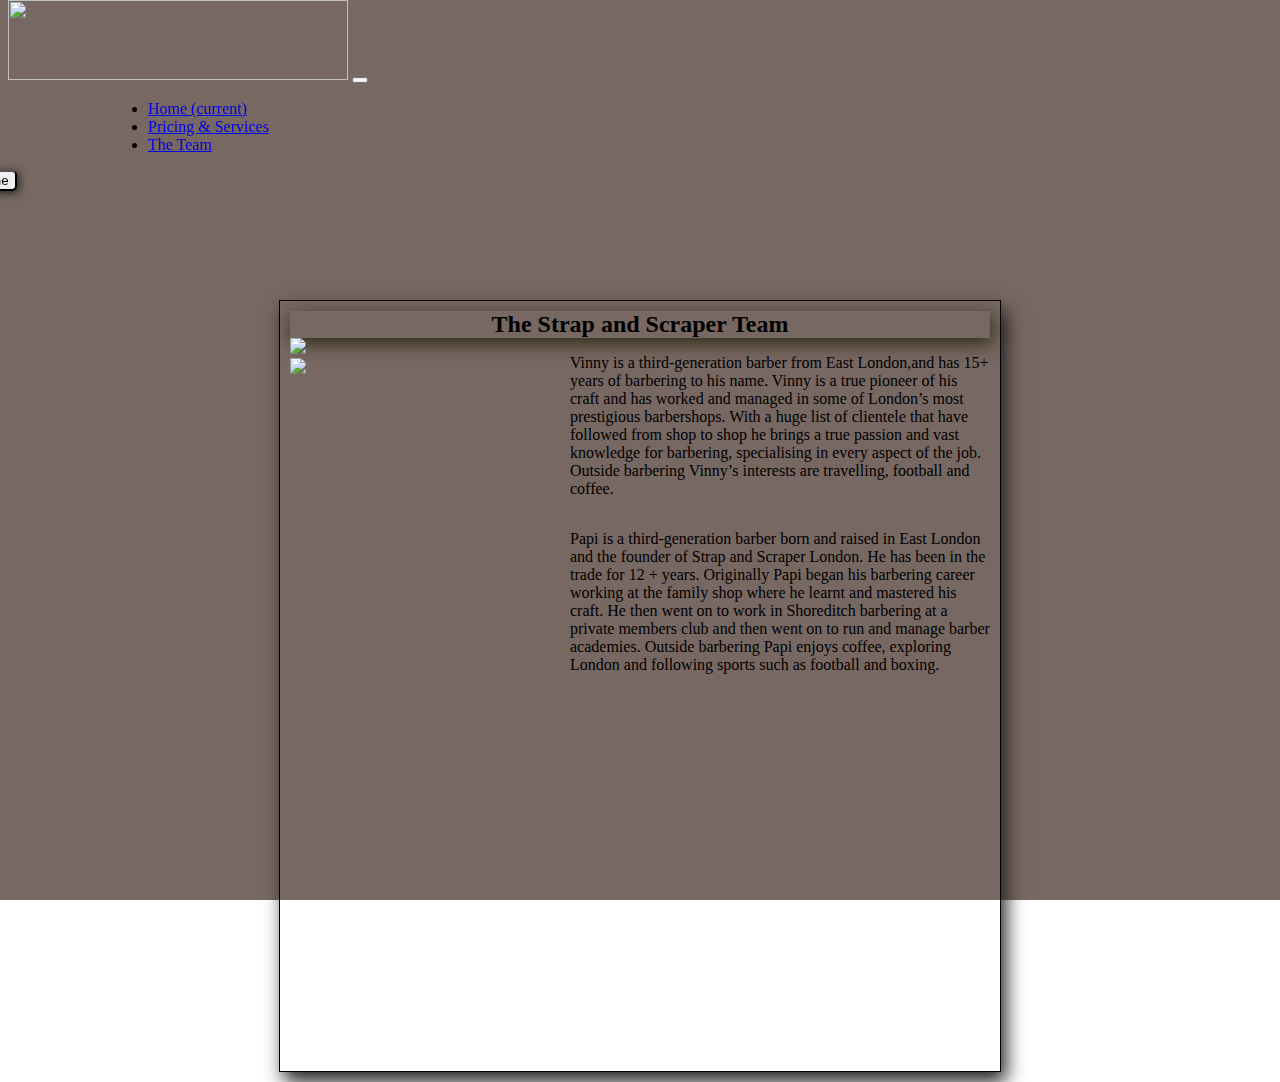
==== barbers.html @ 8c0245b8 "update" ====
<!DOCTYPE html>
<html lang="en">
  <head>
    <meta charset="UTF-8" />
    <meta name="viewport" content="width=device-width, initial-scale=1.0" />
    <meta http-equiv="X-UA-Compatible" content="ie=edge" />
    <link rel="stylesheet" href="css/bootstrap.min.css" />
    <link rel="stylesheet" href="css/style.css" />
    <title>Strap and Scraper London</title>
  </head>
  <body>
    <nav class="navbar navbar-expand-lg navbar-light bg-light">
      <img src="img\logo.jpg" width="340" height="80" id="s&s-logo" />
      <button
        class="navbar-toggler"
        type="button"
        data-toggle="collapse"
        data-target="#navbarColor03"
        aria-controls="navbarColor03"
        aria-expanded="false"
        aria-label="Toggle navigation"
      >
        <span class="navbar-toggler-icon"></span>
      </button>

      <div class="collapse navbar-collapse" id="navbarColor02">
        <ul class="navbar-nav mr-auto">
          <li class="nav-item active">
            <a class="nav-link" href="index.html"
              >Home <span class="sr-only">(current)</span></a
            >
          </li>
          <!-- <li class="nav-item">
                      <a class="nav-link" href="#">Features</a>
                    </li> -->
          <li class="nav-item">
            <a class="nav-link" href="pricing.html" id="price"
              >Pricing & Services</a
            >
          </li>
          <li class="nav-item">
            <a class="nav-link" href="barbers.html">The Team</a>
          </li>
        </ul>
        <!-- <form class="form-inline my-2 my-lg-0">
                    <input
                      class="form-control mr-sm-2"
                      type="text"
                      placeholder="Search"
                    /></form> -->
        <button class="btn btn-warning" type="submit">
          Book Online
        </button>
      </div>
    </nav>

    <div class="card border-secondary mb-3" id="barber-card">
      <div class="card-header">The Strap and Scraper Team</div>
      <div class="card-body">
        <div class="vinny-section">
          <div class="image-section">
            <img class="barber-image" src="img/vinny.jpg" />
          </div>
          <div class="barber-description">
            <p>
              Vinny is a third-generation barber from East London,and has 15+
              years of barbering to his name. Vinny is a true pioneer of his
              craft and has worked and managed in some of London’s most
              prestigious barbershops. With a huge list of clientele that have
              followed from shop to shop he brings a true passion and vast
              knowledge for barbering, specialising in every aspect of the job.
              Outside barbering Vinny’s interests are travelling, football and
              coffee.
            </p>
          </div>
        </div>
        <div class="papi section">
          <div class="image-section">
            <img class="barber-image" src="img/papi.jpg" />
          </div>
          <div class="barber-description">
            <p>
              Papi is a third-generation barber born and raised in East London
              and the founder of Strap and Scraper London. He has been in the
              trade for 12 + years. Originally Papi began his barbering career
              working at the family shop where he learnt and mastered his craft.
              He then went on to work in Shoreditch barbering at a private
              members club and then went on to run and manage barber academies.
              Outside barbering Papi enjoys coffee, exploring London and
              following sports such as football and boxing.
            </p>
          </div>
        </div>
      </div>
    </div>
  </body>
</html>
---- css/style.css ----
.btn {
  border-radius: 5px;
  position: relative;
  left: -80px;
  box-shadow: 2px 2px 8px #222121;
  height: 10%;
}
.mr-auto {
  position: relative;
  left: 100px;
}
body {
  background-image: linear-gradient(
      rgba(47, 23, 15, 0.65),
      rgba(47, 23, 15, 0.65)
    ),
    url("../img/bg.jpg");
  background-size: 100%;
  background-position-y: 110px;
  background-attachment: fixed;
}
.jumbotron {
  display: block;
  margin-top: 200px;
  max-width: 500px;
  text-align: center;
}
.card {
  margin: 0 auto;
  float: none;
  margin-bottom: 10px;
  width: 700px;
  height: 630px;
  margin-top: 300px;
  border: 1px solid;
  padding: 10px;
  box-shadow: 5px 10px 18px #222121;
  z-index: 0;
}
.card-header {
  text-align: center;
  font-size: x-large;
  font-weight: 900;
  text-emphasis-color: #292710;
  box-shadow: 2px 5px 18px #292710;
}
.navbar {
  height: 100px;
  position: fixed;
  top: 0;
  width: 100%;
  z-index: 1;
}
.vinny-section {
  height: 50%;
  width: 100%;
}
.papi-section {
  height: 50%;
  width: 100%;
}
.barber-image {
  height: auto;
  width: 100%;
}
.barber-description {
  width: 60%;
  float: right;
}
.image-section {
  width: 30%;
  float: left;
}
#barber-card {
  height: 750px;
}
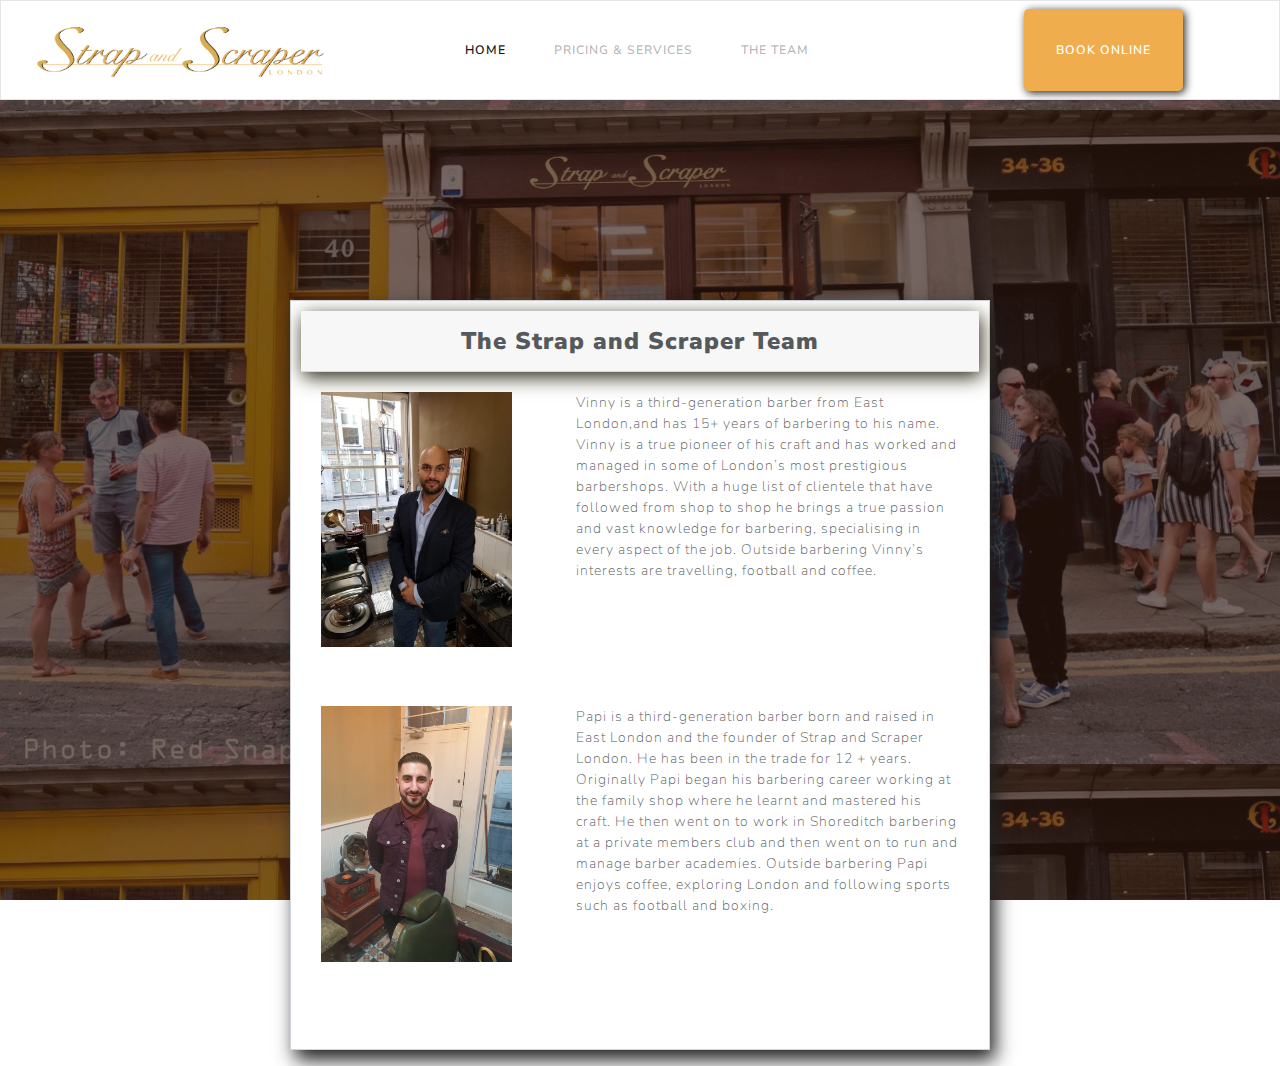
==== commit b9b06587: "fixed file structure" ====
--- a/barbers.html
+++ b/barbers.html
@@ -48,9 +48,14 @@
                       type="text"
                       placeholder="Search"
                     /></form> -->
-        <button class="btn btn-warning" type="submit">
+        <a
+          id="book"
+          class="btn btn-warning btn-lg"
+          role="button"
+          href="select-service.html"
+        >
           Book Online
-        </button>
+        </a>
       </div>
     </nav>
 
--- a/css/style.css
+++ b/css/style.css
@@ -1,9 +1,10 @@
-.btn {
+#book {
+  text-align: center;
   border-radius: 5px;
   position: relative;
   left: -80px;
   box-shadow: 2px 2px 8px #222121;
-  height: 10%;
+  max-height: 70%;
 }
 .mr-auto {
   position: relative;
@@ -74,3 +75,50 @@
 #barber-card {
   height: 750px;
 }
+#time-card {
+  width: 500px;
+  height: 450px;
+  align-items: center;
+}
+#calendar {
+  position: relative;
+}
+
+* {
+  box-sizing: border-box;
+}
+
+#style-confirm{
+  position: relative;
+  left: 540px;
+}
+
+#updated-email{
+  margin-top: 20px;
+}
+
+#submit-updated-email{
+  margin-top: 10px;
+  position: relative;
+  left: 540px;
+}
+
+#details-input{
+  position: relative;
+  left: 540px;
+}
+
+#cancel-button{
+  position: relative;
+  left: 170px;
+}
+
+#update-button{
+  position:relative;
+  left: 150px;
+
+}
+
+b{
+  font-weight: 900;
+}